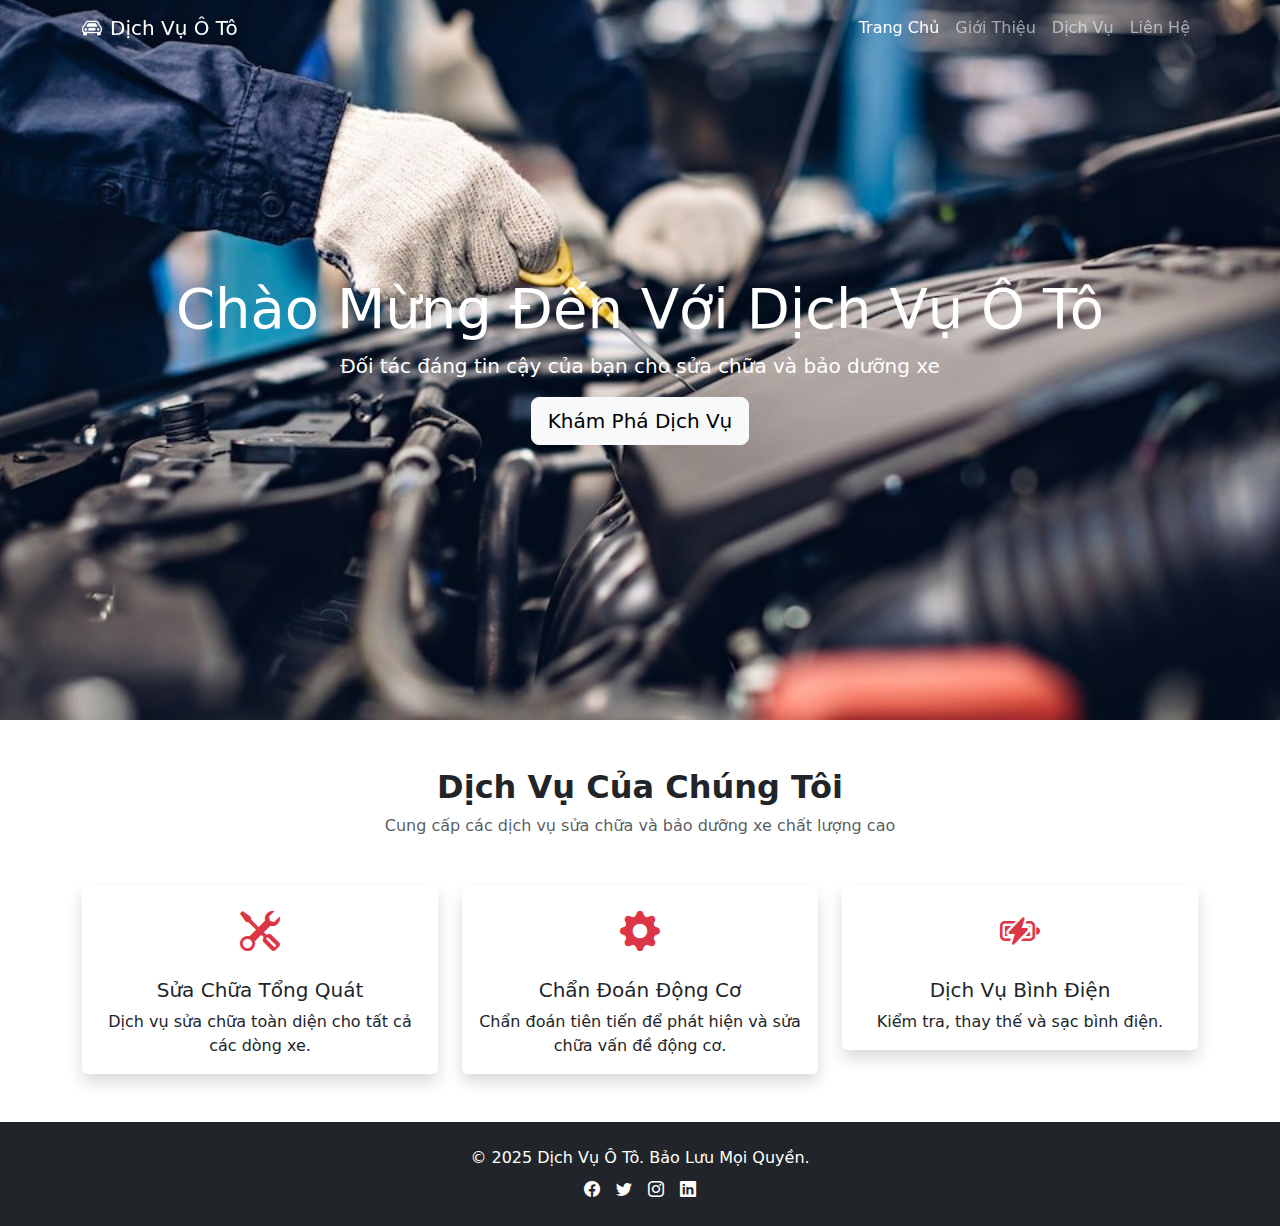
==== web/index.html @ f1caf8ce "CREATE: Client home page and error 404 page" ====
<!DOCTYPE html>
<!--
To change this license header, choose License Headers in Project Properties.
To change this template file, choose Tools | Templates
and open the template in the editor.
-->
<html lang="vi">
    <head>
        <meta charset="UTF-8">
        <meta name="viewport" content="width=device-width, initial-scale=1.0">
        <meta http-equiv="X-UA-Compatible" content="IE=edge">
        <title>Dịch Vụ Ô Tô & Sửa Chữa Xe</title>
        <link rel="stylesheet" href="https://cdn.jsdelivr.net/npm/bootstrap@5.3.3/dist/css/bootstrap.min.css">
        <link rel="stylesheet" href="https://cdn.jsdelivr.net/npm/bootstrap-icons/font/bootstrap-icons.css">
        <link rel="stylesheet" href="https://cdnjs.cloudflare.com/ajax/libs/animate.css/4.1.1/animate.min.css">
    </head>

    <body>

        <!-- Thanh Điều Hướng -->
        <nav class="navbar navbar-expand-lg navbar-dark bg-transparent fixed-top">
            <div class="container">
                <a class="navbar-brand d-flex align-items-center gap-2" href="#">
                    <i class="bi bi-car-front"></i>
                    <span>Dịch Vụ Ô Tô</span>
                </a>
                <button class="navbar-toggler" type="button" data-bs-toggle="collapse" data-bs-target="#navbarNav" aria-controls="navbarNav" aria-expanded="false" aria-label="Toggle navigation">
                    <span class="navbar-toggler-icon"></span>
                </button>
                <div class="collapse navbar-collapse" id="navbarNav">
                    <ul class="navbar-nav ms-auto">
                        <li class="nav-item">
                            <a class="nav-link active" href="#">Trang Chủ</a>
                        </li>
                        <li class="nav-item">
                            <a class="nav-link" href="#">Giới Thiệu</a>
                        </li>
                        <li class="nav-item">
                            <a class="nav-link" href="#">Dịch Vụ</a>
                        </li>
                        <li class="nav-item">
                            <a class="nav-link" href="#">Liên Hệ</a>
                        </li>
                    </ul>
                </div>
            </div>
        </nav>

        <!-- Phần Mở Đầu -->
        <header class="bg-danger text-white py-5 d-flex align-items-center justify-content-center"
                style="background-image: url('images/news-letter.jpg'); background-size: cover; background-position: center; height: 80vh;">
            <div class="container text-center">
                <h1 class="display-4">Chào Mừng Đến Với Dịch Vụ Ô Tô</h1>
                <p class="lead">Đối tác đáng tin cậy của bạn cho sửa chữa và bảo dưỡng xe</p>
                <a href="#services" class="btn btn-light btn-lg">Khám Phá Dịch Vụ</a>
            </div>
        </header>




        <!-- Phần Dịch Vụ -->
        <section id="services" class="py-5 animate__animated animate__fadeIn">
            <div class="container">
                <div class="text-center mb-5">
                    <h2 class="fw-bold">Dịch Vụ Của Chúng Tôi</h2>
                    <p class="text-muted">Cung cấp các dịch vụ sửa chữa và bảo dưỡng xe chất lượng cao</p>
                </div>
                <div class="row g-4">
                    <div class="col-lg-4 col-md-6">
                        <div class="card border-0 shadow animate__animated animate__zoomIn">
                            <div class="card-body text-center">
                                <i class="bi bi-tools fs-1 text-danger"></i>
                                <h5 class="card-title mt-3">Sửa Chữa Tổng Quát</h5>
                                <p class="card-text">Dịch vụ sửa chữa toàn diện cho tất cả các dòng xe.</p>
                            </div>
                        </div>
                    </div>
                    <div class="col-lg-4 col-md-6">
                        <div class="card border-0 shadow animate__animated animate__zoomIn">
                            <div class="card-body text-center">
                                <i class="bi bi-gear-fill fs-1 text-danger"></i>
                                <h5 class="card-title mt-3">Chẩn Đoán Động Cơ</h5>
                                <p class="card-text">Chẩn đoán tiên tiến để phát hiện và sửa chữa vấn đề động cơ.</p>
                            </div>
                        </div>
                    </div>
                    <div class="col-lg-4 col-md-6">
                        <div class="card border-0 shadow animate__animated animate__zoomIn">
                            <div class="card-body text-center">
                                <i class="bi bi-battery-charging fs-1 text-danger"></i>
                                <h5 class="card-title mt-3">Dịch Vụ Bình Điện</h5>
                                <p class="card-text">Kiểm tra, thay thế và sạc bình điện.</p>
                            </div>
                        </div>
                    </div>
                </div>
            </div>
        </section>

        <!-- Phần Chân Trang -->
        <footer class="bg-dark text-white py-4 animate__animated animate__fadeIn">
            <div class="container text-center">
                <p class="mb-0">&copy; 2025 Dịch Vụ Ô Tô. Bảo Lưu Mọi Quyền.</p>
                <div class="d-flex justify-content-center mt-2">
                    <a href="#" class="text-white me-3"><i class="bi bi-facebook"></i></a>
                    <a href="#" class="text-white me-3"><i class="bi bi-twitter"></i></a>
                    <a href="#" class="text-white me-3"><i class="bi bi-instagram"></i></a>
                    <a href="#" class="text-white"><i class="bi bi-linkedin"></i></a>
                </div>
            </div>
        </footer>

        <script src="https://cdn.jsdelivr.net/npm/bootstrap@5.3.3/dist/js/bootstrap.bundle.min.js"></script>
        <script src="https://cdnjs.cloudflare.com/ajax/libs/animate.css/4.1.1/animate.min.css"></script>
    </body>
</html>
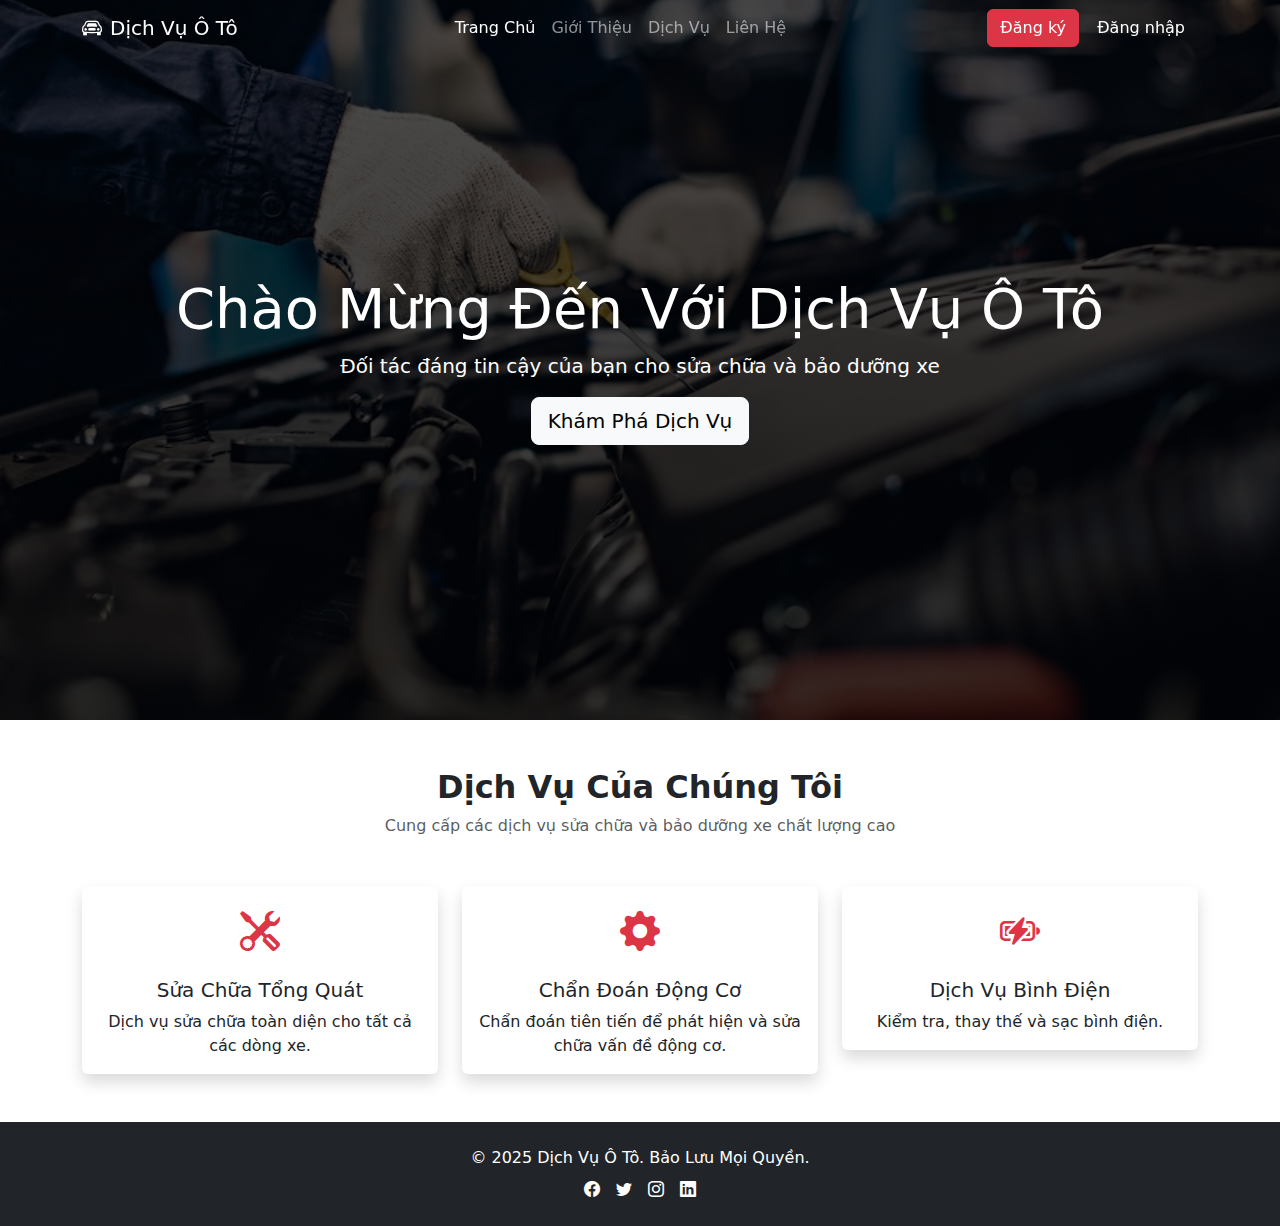
==== commit 8be839e3: "Create: Sign up page" ====
--- a/web/index.html
+++ b/web/index.html
@@ -6,17 +6,25 @@
 -->
 <html lang="vi">
     <head>
-        <meta charset="UTF-8">
-        <meta name="viewport" content="width=device-width, initial-scale=1.0">
-        <meta http-equiv="X-UA-Compatible" content="IE=edge">
+        <meta charset="UTF-8" />
+        <meta name="viewport" content="width=device-width, initial-scale=1.0" />
+        <meta http-equiv="X-UA-Compatible" content="IE=edge" />
         <title>Dịch Vụ Ô Tô & Sửa Chữa Xe</title>
-        <link rel="stylesheet" href="https://cdn.jsdelivr.net/npm/bootstrap@5.3.3/dist/css/bootstrap.min.css">
-        <link rel="stylesheet" href="https://cdn.jsdelivr.net/npm/bootstrap-icons/font/bootstrap-icons.css">
-        <link rel="stylesheet" href="https://cdnjs.cloudflare.com/ajax/libs/animate.css/4.1.1/animate.min.css">
+        <link
+            rel="stylesheet"
+            href="https://cdn.jsdelivr.net/npm/bootstrap@5.3.3/dist/css/bootstrap.min.css"
+            />
+        <link
+            rel="stylesheet"
+            href="https://cdn.jsdelivr.net/npm/bootstrap-icons/font/bootstrap-icons.css"
+            />
+        <link
+            rel="stylesheet"
+            href="https://cdnjs.cloudflare.com/ajax/libs/animate.css/4.1.1/animate.min.css"
+            />
     </head>
 
     <body>
-
         <!-- Thanh Điều Hướng -->
         <nav class="navbar navbar-expand-lg navbar-dark bg-transparent fixed-top">
             <div class="container">
@@ -24,47 +32,82 @@
                     <i class="bi bi-car-front"></i>
                     <span>Dịch Vụ Ô Tô</span>
                 </a>
-                <button class="navbar-toggler" type="button" data-bs-toggle="collapse" data-bs-target="#navbarNav" aria-controls="navbarNav" aria-expanded="false" aria-label="Toggle navigation">
-                    <span class="navbar-toggler-icon"></span>
-                </button>
-                <div class="collapse navbar-collapse" id="navbarNav">
-                    <ul class="navbar-nav ms-auto">
-                        <li class="nav-item">
-                            <a class="nav-link active" href="#">Trang Chủ</a>
-                        </li>
-                        <li class="nav-item">
-                            <a class="nav-link" href="#">Giới Thiệu</a>
-                        </li>
-                        <li class="nav-item">
-                            <a class="nav-link" href="#">Dịch Vụ</a>
-                        </li>
-                        <li class="nav-item">
-                            <a class="nav-link" href="#">Liên Hệ</a>
-                        </li>
-                    </ul>
+                <div>
+                    <button
+                        class="navbar-toggler"
+                        type="button"
+                        data-bs-toggle="collapse"
+                        data-bs-target="#navbarNav"
+                        aria-controls="navbarNav"
+                        aria-expanded="false"
+                        aria-label="Toggle navigation"
+                        >
+                        <span class="navbar-toggler-icon"></span>
+                    </button>
+                    <div class="collapse navbar-collapse" id="navbarNav">
+                        <ul class="navbar-nav ms-auto">
+                            <li class="nav-item">
+                                <a class="nav-link active" href="#">Trang Chủ</a>
+                            </li>
+                            <li class="nav-item">
+                                <a class="nav-link" href="#">Giới Thiệu</a>
+                            </li>
+                            <li class="nav-item">
+                                <a class="nav-link" href="#">Dịch Vụ</a>
+                            </li>
+                            <li class="nav-item">
+                                <a class="nav-link" href="#">Liên Hệ</a>
+                            </li>
+                        </ul>
+                    </div>
+                </div>
+                <div>
+                    <a
+                        class="btn btn-danger"
+                        role="button"
+                        aria-disabled="true"
+                        href="pages/client/Login.html"
+                        
+                        >Đăng ký</a
+                    >
+                    <a
+                        class="btn text-white"
+                        role="button"
+                        aria-disabled="true"
+                        href="pages/client/Login.html"
+                        >Đăng nhập</a
+                    >
                 </div>
             </div>
         </nav>
 
         <!-- Phần Mở Đầu -->
-        <header class="bg-danger text-white py-5 d-flex align-items-center justify-content-center"
-                style="background-image: url('images/news-letter.jpg'); background-size: cover; background-position: center; height: 80vh;">
+        <header
+            class="bg-danger text-white py-5 d-flex align-items-center justify-content-center"
+            style="
+            background-image: linear-gradient(to bottom, rgba(0, 0, 0, 0.7), rgba(0, 0, 0, 0.8)), url('images/banner.jpg');
+            background-size: cover;
+            background-position: center;
+            height: 80vh;
+            "
+            >
             <div class="container text-center">
                 <h1 class="display-4">Chào Mừng Đến Với Dịch Vụ Ô Tô</h1>
-                <p class="lead">Đối tác đáng tin cậy của bạn cho sửa chữa và bảo dưỡng xe</p>
+                <p class="lead">
+                    Đối tác đáng tin cậy của bạn cho sửa chữa và bảo dưỡng xe
+                </p>
                 <a href="#services" class="btn btn-light btn-lg">Khám Phá Dịch Vụ</a>
             </div>
         </header>
-
-
-
 
         <!-- Phần Dịch Vụ -->
         <section id="services" class="py-5 animate__animated animate__fadeIn">
             <div class="container">
                 <div class="text-center mb-5">
                     <h2 class="fw-bold">Dịch Vụ Của Chúng Tôi</h2>
-                    <p class="text-muted">Cung cấp các dịch vụ sửa chữa và bảo dưỡng xe chất lượng cao</p>
+                    <p class="text-muted">
+                        Cung cấp các dịch vụ sửa chữa và bảo dưỡng xe chất lượng cao
+                    </p>
                 </div>
                 <div class="row g-4">
                     <div class="col-lg-4 col-md-6">
@@ -72,7 +115,9 @@
                             <div class="card-body text-center">
                                 <i class="bi bi-tools fs-1 text-danger"></i>
                                 <h5 class="card-title mt-3">Sửa Chữa Tổng Quát</h5>
-                                <p class="card-text">Dịch vụ sửa chữa toàn diện cho tất cả các dòng xe.</p>
+                                <p class="card-text">
+                                    Dịch vụ sửa chữa toàn diện cho tất cả các dòng xe.
+                                </p>
                             </div>
                         </div>
                     </div>
@@ -81,7 +126,9 @@
                             <div class="card-body text-center">
                                 <i class="bi bi-gear-fill fs-1 text-danger"></i>
                                 <h5 class="card-title mt-3">Chẩn Đoán Động Cơ</h5>
-                                <p class="card-text">Chẩn đoán tiên tiến để phát hiện và sửa chữa vấn đề động cơ.</p>
+                                <p class="card-text">
+                                    Chẩn đoán tiên tiến để phát hiện và sửa chữa vấn đề động cơ.
+                                </p>
                             </div>
                         </div>
                     </div>
@@ -105,7 +152,9 @@
                 <div class="d-flex justify-content-center mt-2">
                     <a href="#" class="text-white me-3"><i class="bi bi-facebook"></i></a>
                     <a href="#" class="text-white me-3"><i class="bi bi-twitter"></i></a>
-                    <a href="#" class="text-white me-3"><i class="bi bi-instagram"></i></a>
+                    <a href="#" class="text-white me-3"
+                       ><i class="bi bi-instagram"></i
+                        ></a>
                     <a href="#" class="text-white"><i class="bi bi-linkedin"></i></a>
                 </div>
             </div>
@@ -115,5 +164,3 @@
         <script src="https://cdnjs.cloudflare.com/ajax/libs/animate.css/4.1.1/animate.min.css"></script>
     </body>
 </html>
-
-
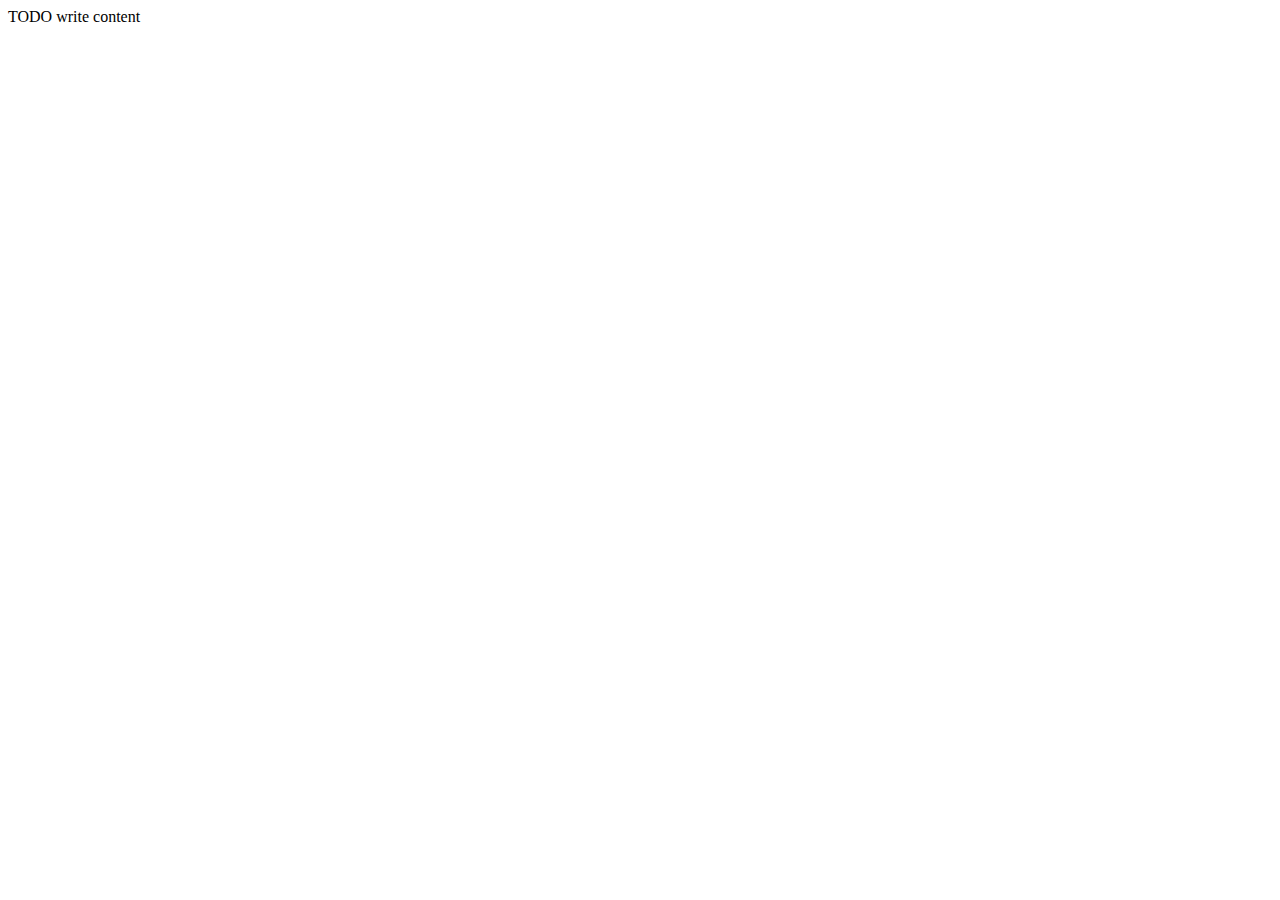
==== commit b8c1a5f6: ""Create: Project Local"" ====
--- a/web/index.html
+++ b/web/index.html
@@ -4,163 +4,13 @@
 To change this template file, choose Tools | Templates
 and open the template in the editor.
 -->
-<html lang="vi">
+<html>
     <head>
-        <meta charset="UTF-8" />
-        <meta name="viewport" content="width=device-width, initial-scale=1.0" />
-        <meta http-equiv="X-UA-Compatible" content="IE=edge" />
-        <title>Dịch Vụ Ô Tô & Sửa Chữa Xe</title>
-        <link
-            rel="stylesheet"
-            href="https://cdn.jsdelivr.net/npm/bootstrap@5.3.3/dist/css/bootstrap.min.css"
-            />
-        <link
-            rel="stylesheet"
-            href="https://cdn.jsdelivr.net/npm/bootstrap-icons/font/bootstrap-icons.css"
-            />
-        <link
-            rel="stylesheet"
-            href="https://cdnjs.cloudflare.com/ajax/libs/animate.css/4.1.1/animate.min.css"
-            />
+        <title>TODO supply a title</title>
+        <meta charset="UTF-8">
+        <meta name="viewport" content="width=device-width, initial-scale=1.0">
     </head>
-
     <body>
-        <!-- Thanh Điều Hướng -->
-        <nav class="navbar navbar-expand-lg navbar-dark bg-transparent fixed-top">
-            <div class="container">
-                <a class="navbar-brand d-flex align-items-center gap-2" href="#">
-                    <i class="bi bi-car-front"></i>
-                    <span>Dịch Vụ Ô Tô</span>
-                </a>
-                <div>
-                    <button
-                        class="navbar-toggler"
-                        type="button"
-                        data-bs-toggle="collapse"
-                        data-bs-target="#navbarNav"
-                        aria-controls="navbarNav"
-                        aria-expanded="false"
-                        aria-label="Toggle navigation"
-                        >
-                        <span class="navbar-toggler-icon"></span>
-                    </button>
-                    <div class="collapse navbar-collapse" id="navbarNav">
-                        <ul class="navbar-nav ms-auto">
-                            <li class="nav-item">
-                                <a class="nav-link active" href="#">Trang Chủ</a>
-                            </li>
-                            <li class="nav-item">
-                                <a class="nav-link" href="#">Giới Thiệu</a>
-                            </li>
-                            <li class="nav-item">
-                                <a class="nav-link" href="#">Dịch Vụ</a>
-                            </li>
-                            <li class="nav-item">
-                                <a class="nav-link" href="#">Liên Hệ</a>
-                            </li>
-                        </ul>
-                    </div>
-                </div>
-                <div>
-                    <a
-                        class="btn btn-danger"
-                        role="button"
-                        aria-disabled="true"
-                        href="pages/client/Login.html"
-                        
-                        >Đăng ký</a
-                    >
-                    <a
-                        class="btn text-white"
-                        role="button"
-                        aria-disabled="true"
-                        href="pages/client/Login.html"
-                        >Đăng nhập</a
-                    >
-                </div>
-            </div>
-        </nav>
-
-        <!-- Phần Mở Đầu -->
-        <header
-            class="bg-danger text-white py-5 d-flex align-items-center justify-content-center"
-            style="
-            background-image: linear-gradient(to bottom, rgba(0, 0, 0, 0.7), rgba(0, 0, 0, 0.8)), url('images/banner.jpg');
-            background-size: cover;
-            background-position: center;
-            height: 80vh;
-            "
-            >
-            <div class="container text-center">
-                <h1 class="display-4">Chào Mừng Đến Với Dịch Vụ Ô Tô</h1>
-                <p class="lead">
-                    Đối tác đáng tin cậy của bạn cho sửa chữa và bảo dưỡng xe
-                </p>
-                <a href="#services" class="btn btn-light btn-lg">Khám Phá Dịch Vụ</a>
-            </div>
-        </header>
-
-        <!-- Phần Dịch Vụ -->
-        <section id="services" class="py-5 animate__animated animate__fadeIn">
-            <div class="container">
-                <div class="text-center mb-5">
-                    <h2 class="fw-bold">Dịch Vụ Của Chúng Tôi</h2>
-                    <p class="text-muted">
-                        Cung cấp các dịch vụ sửa chữa và bảo dưỡng xe chất lượng cao
-                    </p>
-                </div>
-                <div class="row g-4">
-                    <div class="col-lg-4 col-md-6">
-                        <div class="card border-0 shadow animate__animated animate__zoomIn">
-                            <div class="card-body text-center">
-                                <i class="bi bi-tools fs-1 text-danger"></i>
-                                <h5 class="card-title mt-3">Sửa Chữa Tổng Quát</h5>
-                                <p class="card-text">
-                                    Dịch vụ sửa chữa toàn diện cho tất cả các dòng xe.
-                                </p>
-                            </div>
-                        </div>
-                    </div>
-                    <div class="col-lg-4 col-md-6">
-                        <div class="card border-0 shadow animate__animated animate__zoomIn">
-                            <div class="card-body text-center">
-                                <i class="bi bi-gear-fill fs-1 text-danger"></i>
-                                <h5 class="card-title mt-3">Chẩn Đoán Động Cơ</h5>
-                                <p class="card-text">
-                                    Chẩn đoán tiên tiến để phát hiện và sửa chữa vấn đề động cơ.
-                                </p>
-                            </div>
-                        </div>
-                    </div>
-                    <div class="col-lg-4 col-md-6">
-                        <div class="card border-0 shadow animate__animated animate__zoomIn">
-                            <div class="card-body text-center">
-                                <i class="bi bi-battery-charging fs-1 text-danger"></i>
-                                <h5 class="card-title mt-3">Dịch Vụ Bình Điện</h5>
-                                <p class="card-text">Kiểm tra, thay thế và sạc bình điện.</p>
-                            </div>
-                        </div>
-                    </div>
-                </div>
-            </div>
-        </section>
-
-        <!-- Phần Chân Trang -->
-        <footer class="bg-dark text-white py-4 animate__animated animate__fadeIn">
-            <div class="container text-center">
-                <p class="mb-0">&copy; 2025 Dịch Vụ Ô Tô. Bảo Lưu Mọi Quyền.</p>
-                <div class="d-flex justify-content-center mt-2">
-                    <a href="#" class="text-white me-3"><i class="bi bi-facebook"></i></a>
-                    <a href="#" class="text-white me-3"><i class="bi bi-twitter"></i></a>
-                    <a href="#" class="text-white me-3"
-                       ><i class="bi bi-instagram"></i
-                        ></a>
-                    <a href="#" class="text-white"><i class="bi bi-linkedin"></i></a>
-                </div>
-            </div>
-        </footer>
-
-        <script src="https://cdn.jsdelivr.net/npm/bootstrap@5.3.3/dist/js/bootstrap.bundle.min.js"></script>
-        <script src="https://cdnjs.cloudflare.com/ajax/libs/animate.css/4.1.1/animate.min.css"></script>
+        <div>TODO write content</div>
     </body>
 </html>
